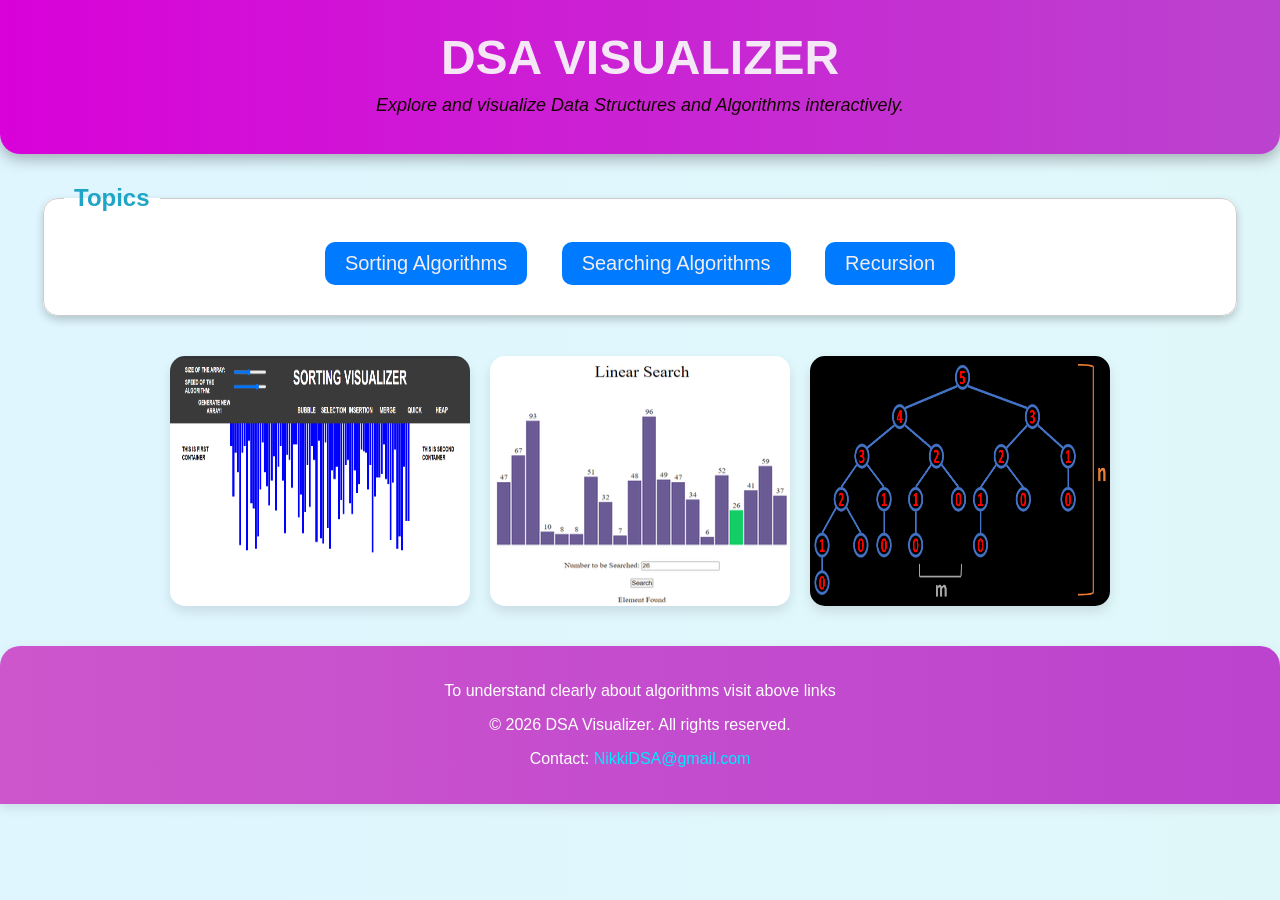
==== index.html @ 9a4efb87 "Correct typo in Searching Algorithms link Fixed a typo in the Searching Algorithms link." ====
<!DOCTYPE html>
<html lang="en">
  <head>
    <meta charset="UTF-8" />
    <meta name="viewport" content="width=device-width, initial-scale=1.0" />
    <title>DSA Visualizer</title>
    <link rel="stylesheet" href="style/main.css" />
  </head>
  <body>
    <header>
      <div class="header-flex">
        <div class="header-text">
          <h1>DSA VISUALIZER</h1>
          <p>
            <em 
              >Explore and visualize Data Structures and Algorithms
              interactively.</em
            >
          </p>
        </div>
      </div>
    </header>

    <fieldset class="headings">
      <legend>Topics</legend>
      <section class="types">
        <a class="type" href="Topics/sorting/index.html">Sorting Algorithms</a>
        <a class="type" href="Topics/Searching/index.htnl">Searching Algorithms</a>
        <a class="type" href="Topics/Recursion/index.html">Recursion</a>
      </section>
    </fieldset>
    <section class="image-section">
      <img src="Images/sortingv.png" alt="Sorting Algorithms Visualization" class="visualization"/>
      <img src="Images/searchingv.png" alt="Searching Algorithms Visualization" class="visualization"/>
      <img src="Images/recursionv.png" alt="Recursion Visualization" class="visualization"/>
      </section>
    <footer>
      <p>To understand clearly about algorithms visit above links</p>
      <p>© 2026 DSA Visualizer. All rights reserved.</p>
      <p>
        Contact: <a href="batch20@example.com">NikkiDSA@gmail.com</a>
      </p>
    </footer>
  </body>
</html>
---- style/main.css ----
/* main.css */
body{
    margin: 0;
    padding: 0;
    font-family: 'Roboto', sans-serif;
    background: linear-gradient(to right, #dff6ff, #e0f7fa);
    color: #333;
}

/* Style for the header */
header { 
    padding:20px 40px;
    background: linear-gradient(to right, #d902d9, #bb43ce);
    color: rgba(247, 247, 249, 0.925);
    box-shadow: 0 4px 12px rgba(0, 0, 0, 0.1);
    border-radius:0 0 20px 20px; 
    box-shadow: 0 5px 15px rgba(0, 0, 0, 0.3);
}
header h1{
    font-size: 48px;
    margin:10px 0;
}
header p{
    font-size: 18px;
    margin-top: 10px;
    color:#140202;
    font-style: italic;
}
.header-flex{
    align-items: center;
    display:flex;
    justify-content: space-between;
    flex-wrap: wrap;

}
.logo-container {
    background-image: url("../assets/icons/logo.jpg"); 
    background-size: cover;
    background-position: center;
    height: 100px;
    width: 100px;
    border-radius: 50%;
    box-shadow:0 0 10px rgba(26, 25, 25, 0.5);
    margin-bottom:10px;
}
.header-text{
    flex-grow:1;
    text-align:center;
}
/* style for headings */
.headings{
    margin:30px auto;
    width:90%;
    border-radius: 15px;
    padding: 20px;
    background-color: #ffffff;
    border: 1px solid #ccc;
    color: #140202;
    box-shadow: 0 4px 8px rgba(0, 0, 0, 0.2);
}
legend{
    font-size: 24px;
    font-weight: bold;
    padding: 0 10px;
    color: #1fa5c6;
}
.types{
    text-align: center;
}
.type{
    display:inline-block;
    margin:10px 15px;
    padding: 10px 20px;
    font-size:20px;
    text-decoration: none;
    background-color: #007BFF;
    color: rgb(243, 237, 237);
    border-radius: 10px;
    transition: all 0.3s ease;   
}
.type:hover{
    background: rgba(228, 106, 106, 0.887);
    box-shadow: 0 4px 12px rgba(0, 0, 0, 0.15);
    transform: scale(1.1);
}
/*image section*/
.image-section{
    display:flex;
    flex-wrap: wrap;
    justify-content: center;
    gap:20px;
    margin:40px 20px;
}
.visualization{
    width:300px;
    height: 250px;
    border-radius:15px;
    box-shadow: 0 6px 12px rgba(0, 0, 0, 0.1);
    transition: transform 0.3s ease;
}
.visualization:hover{
    transform:scale(1.05);
}
/* Footer */
footer{
    text-align:center;
    padding:20px;
    margin-top:30px;
    font-size:16px;
    background: linear-gradient(to right, #cd56cd, #bb43ce);
    color: white;
    box-shadow: 0 4px 12px rgba(0, 0, 0, 0.1);
    border-radius: 20px 20px 0 0;
}
footer a{
    color:#00eaff;
    text-decoration: none;
}
footer a:hover{
    text-decoration: underline;
}
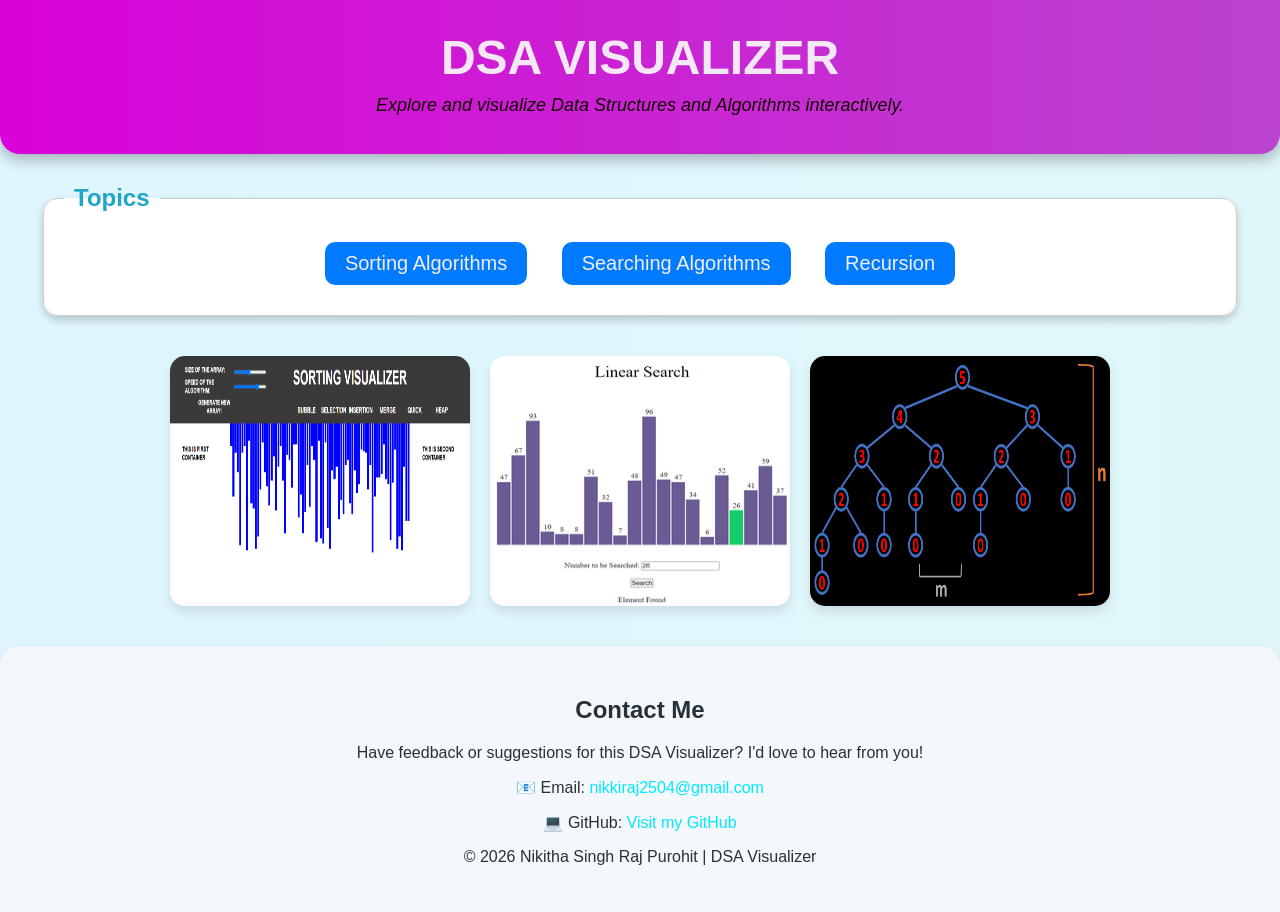
==== commit 398f0a70: "Add contact section to homepage" ====
--- a/index.html
+++ b/index.html
@@ -24,8 +24,8 @@
     <fieldset class="headings">
       <legend>Topics</legend>
       <section class="types">
-        <a class="type" href="Topics/sorting/index.html">Sorting Algorithms</a>
-        <a class="type" href="Topics/Searching/index.htnl">Searching Algorithms</a>
+        <a class="type" href="Topics/Sorting/index.html">Sorting Algorithms</a>
+        <a class="type" href="Topics/Searching/index.html">Searching Algorithms</a>
         <a class="type" href="Topics/Recursion/index.html">Recursion</a>
       </section>
     </fieldset>
@@ -34,12 +34,26 @@
       <img src="Images/searchingv.png" alt="Searching Algorithms Visualization" class="visualization"/>
       <img src="Images/recursionv.png" alt="Recursion Visualization" class="visualization"/>
       </section>
-    <footer>
-      <p>To understand clearly about algorithms visit above links</p>
-      <p>© 2026 DSA Visualizer. All rights reserved.</p>
-      <p>
-        Contact: <a href="batch20@example.com">NikkiDSA@gmail.com</a>
-      </p>
-    </footer>
+    
+      <footer style="text-align: center; padding: 30px 20px; margin-top: 40px;
+                    background: #f4f7fb; color: #263238;">
+        <h2>Contact Me</h2>
+        <p>Have feedback or suggestions for this DSA Visualizer? I'd love to hear from you!</p>
+        <p>
+          📧 Email:
+          <a href="mailto:nikkiraj2504@gmail.com">
+            nikkiraj2504@gmail.com
+          </a>
+        </p>
+        <p>
+          💻 GitHub:
+          <a href="https://github.com/Nikki03-tech"
+            target="_blank" rel="noopener noreferrer">
+            Visit my GitHub
+          </a>
+        </p>
+        <p>&copy; 2026 Nikitha Singh Raj Purohit | DSA Visualizer</p>
+      </footer>
+
   </body>
 </html>
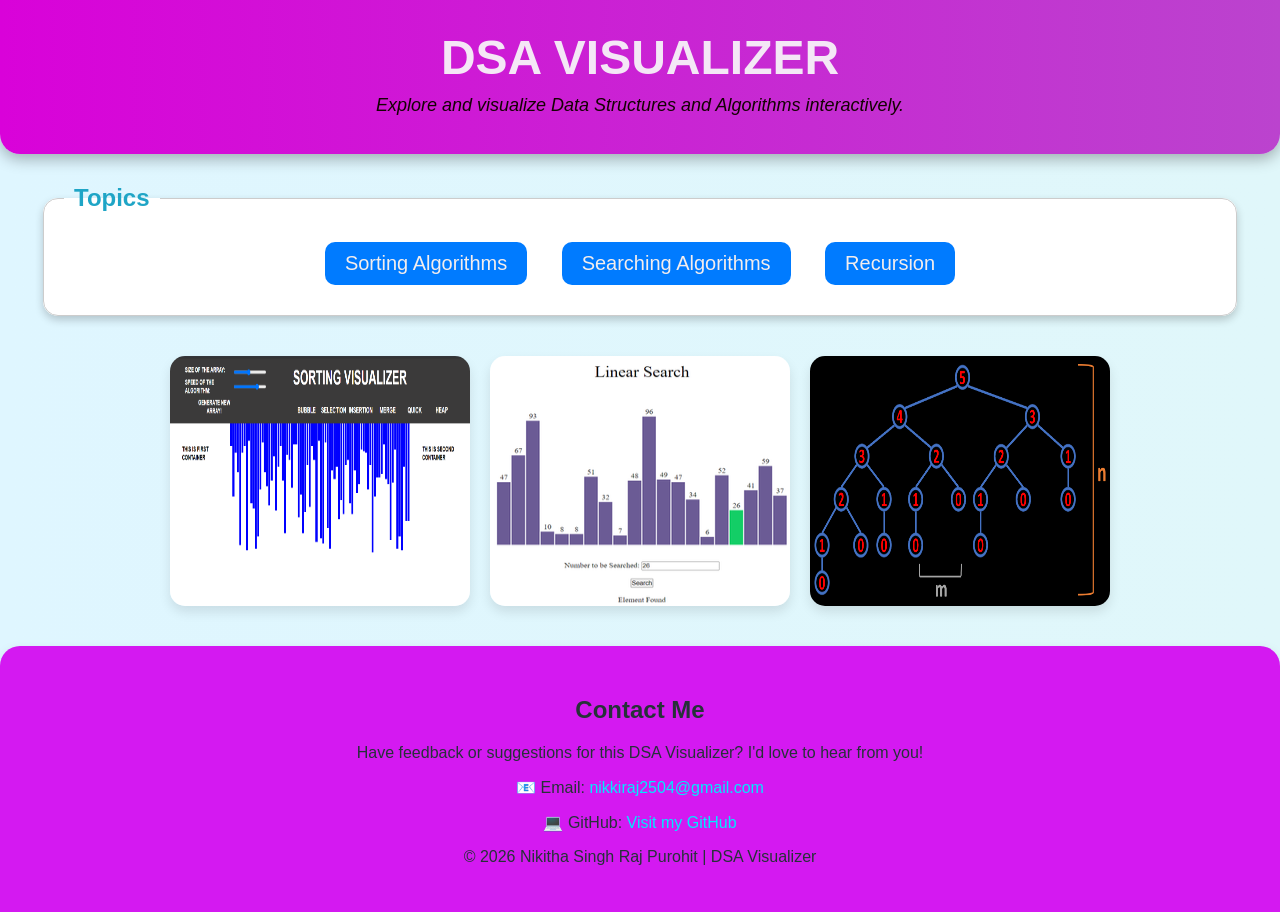
==== commit 5a291639: "Normalize homepage line endings" ====
--- a/index.html
+++ b/index.html
@@ -1,59 +1,59 @@
-<!DOCTYPE html>
-<html lang="en">
-  <head>
-    <meta charset="UTF-8" />
-    <meta name="viewport" content="width=device-width, initial-scale=1.0" />
-    <title>DSA Visualizer</title>
-    <link rel="stylesheet" href="style/main.css" />
-  </head>
-  <body>
-    <header>
-      <div class="header-flex">
-        <div class="header-text">
-          <h1>DSA VISUALIZER</h1>
-          <p>
-            <em 
-              >Explore and visualize Data Structures and Algorithms
-              interactively.</em
-            >
-          </p>
-        </div>
-      </div>
-    </header>
-
-    <fieldset class="headings">
-      <legend>Topics</legend>
-      <section class="types">
-        <a class="type" href="Topics/Sorting/index.html">Sorting Algorithms</a>
-        <a class="type" href="Topics/Searching/index.html">Searching Algorithms</a>
-        <a class="type" href="Topics/Recursion/index.html">Recursion</a>
-      </section>
-    </fieldset>
-    <section class="image-section">
-      <img src="Images/sortingv.png" alt="Sorting Algorithms Visualization" class="visualization"/>
-      <img src="Images/searchingv.png" alt="Searching Algorithms Visualization" class="visualization"/>
-      <img src="Images/recursionv.png" alt="Recursion Visualization" class="visualization"/>
-      </section>
-    
-      <footer style="text-align: center; padding: 30px 20px; margin-top: 40px;
-                    background: #f4f7fb; color: #263238;">
-        <h2>Contact Me</h2>
-        <p>Have feedback or suggestions for this DSA Visualizer? I'd love to hear from you!</p>
-        <p>
-          📧 Email:
-          <a href="mailto:nikkiraj2504@gmail.com">
-            nikkiraj2504@gmail.com
-          </a>
-        </p>
-        <p>
-          💻 GitHub:
-          <a href="https://github.com/Nikki03-tech"
-            target="_blank" rel="noopener noreferrer">
-            Visit my GitHub
-          </a>
-        </p>
-        <p>&copy; 2026 Nikitha Singh Raj Purohit | DSA Visualizer</p>
-      </footer>
-
-  </body>
-</html>
+<!DOCTYPE html>
+<html lang="en">
+  <head>
+    <meta charset="UTF-8" />
+    <meta name="viewport" content="width=device-width, initial-scale=1.0" />
+    <title>DSA Visualizer</title>
+    <link rel="stylesheet" href="style/main.css" />
+  </head>
+  <body>
+    <header>
+      <div class="header-flex">
+        <div class="header-text">
+          <h1>DSA VISUALIZER</h1>
+          <p>
+            <em 
+              >Explore and visualize Data Structures and Algorithms
+              interactively.</em
+            >
+          </p>
+        </div>
+      </div>
+    </header>
+
+    <fieldset class="headings">
+      <legend>Topics</legend>
+      <section class="types">
+        <a class="type" href="Topics/Sorting/index.html">Sorting Algorithms</a>
+        <a class="type" href="Topics/Searching/index.html">Searching Algorithms</a>
+        <a class="type" href="Topics/Recursion/index.html">Recursion</a>
+      </section>
+    </fieldset>
+    <section class="image-section">
+      <img src="Images/sortingv.png" alt="Sorting Algorithms Visualization" class="visualization"/>
+      <img src="Images/searchingv.png" alt="Searching Algorithms Visualization" class="visualization"/>
+      <img src="Images/recursionv.png" alt="Recursion Visualization" class="visualization"/>
+      </section>
+    
+      <footer style="text-align: center; padding: 30px 20px; margin-top: 40px;
+                    background: #d419f1; color: #263238;">
+        <h2>Contact Me</h2>
+        <p>Have feedback or suggestions for this DSA Visualizer? I'd love to hear from you!</p>
+        <p>
+          📧 Email:
+          <a href="mailto:nikkiraj2504@gmail.com">
+            nikkiraj2504@gmail.com
+          </a>
+        </p>
+        <p>
+          💻 GitHub:
+          <a href="https://github.com/Nikki03-tech"
+            target="_blank" rel="noopener noreferrer">
+            Visit my GitHub
+          </a>
+        </p>
+        <p>&copy; 2026 Nikitha Singh Raj Purohit | DSA Visualizer</p>
+      </footer>
+
+  </body>
+</html>
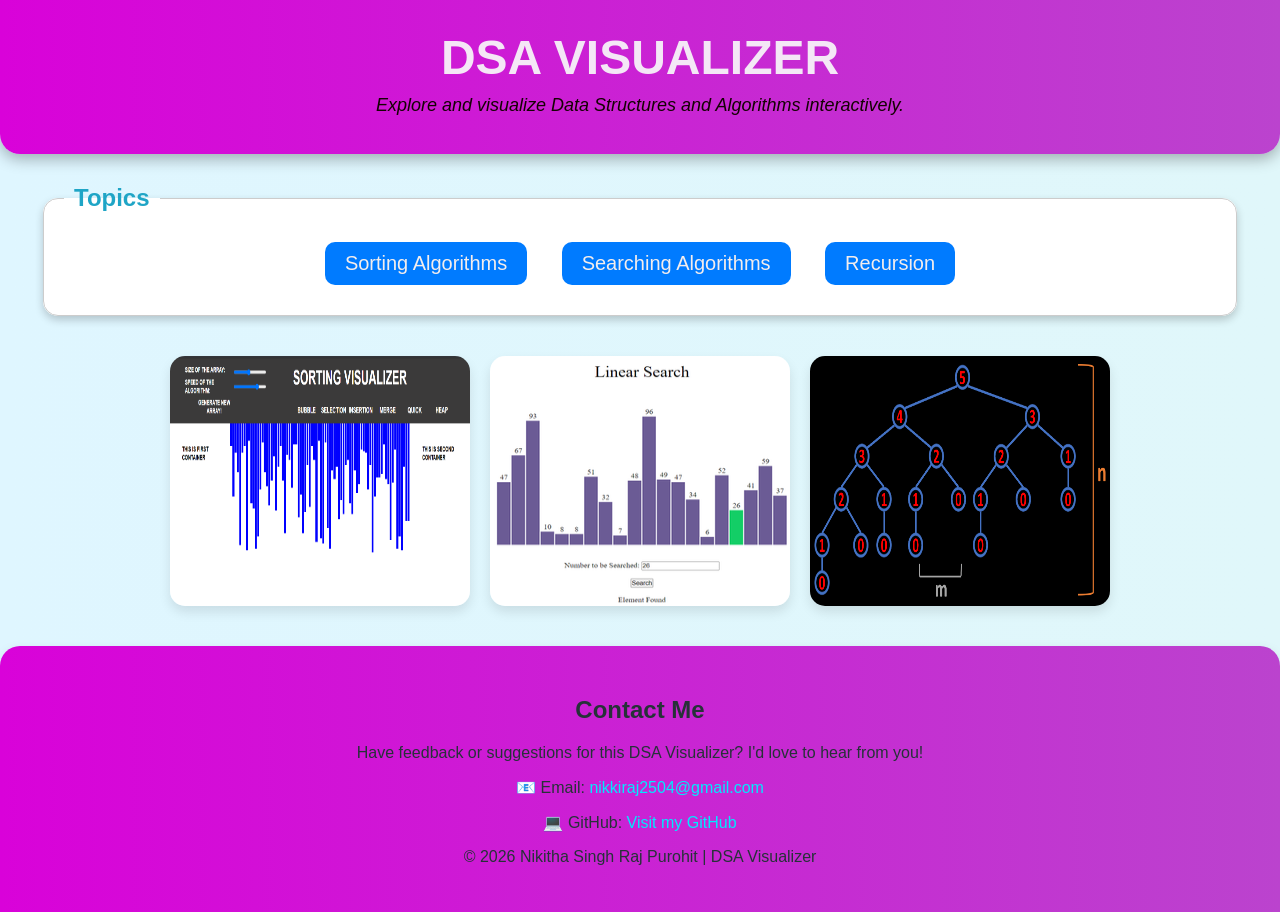
==== commit f6679c6d: "Match footer background to header gradient" ====
--- a/index.html
+++ b/index.html
@@ -36,7 +36,7 @@
       </section>
     
       <footer style="text-align: center; padding: 30px 20px; margin-top: 40px;
-                    background: #d419f1; color: #263238;">
+                    background: linear-gradient(to right, #d902d9, #bb43ce); color: #263238;">
         <h2>Contact Me</h2>
         <p>Have feedback or suggestions for this DSA Visualizer? I'd love to hear from you!</p>
         <p>
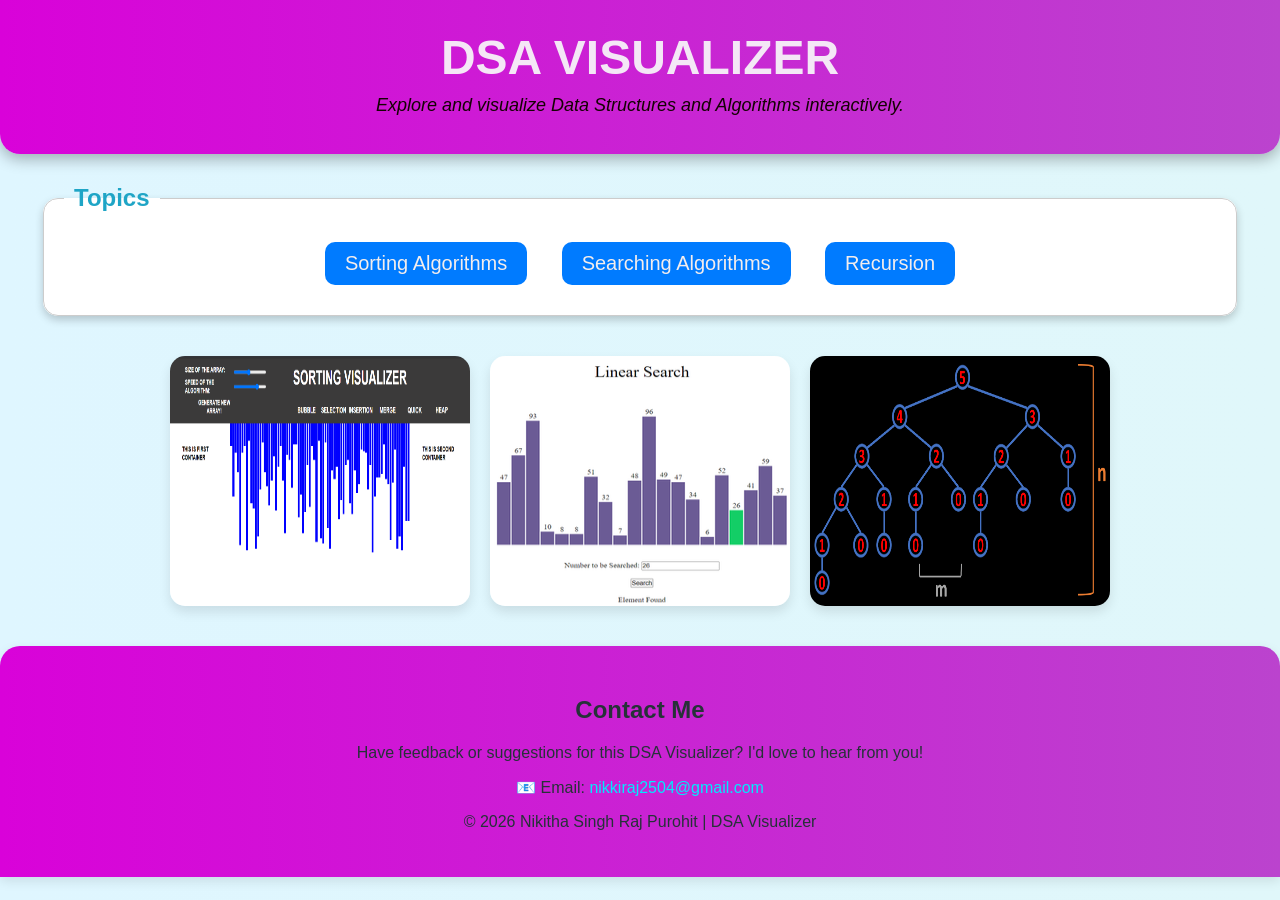
==== commit ab942521: "Match footer background to header gradient" ====
--- a/index.html
+++ b/index.html
@@ -45,13 +45,6 @@
             nikkiraj2504@gmail.com
           </a>
         </p>
-        <p>
-          💻 GitHub:
-          <a href="https://github.com/Nikki03-tech"
-            target="_blank" rel="noopener noreferrer">
-            Visit my GitHub
-          </a>
-        </p>
         <p>&copy; 2026 Nikitha Singh Raj Purohit | DSA Visualizer</p>
       </footer>
 
